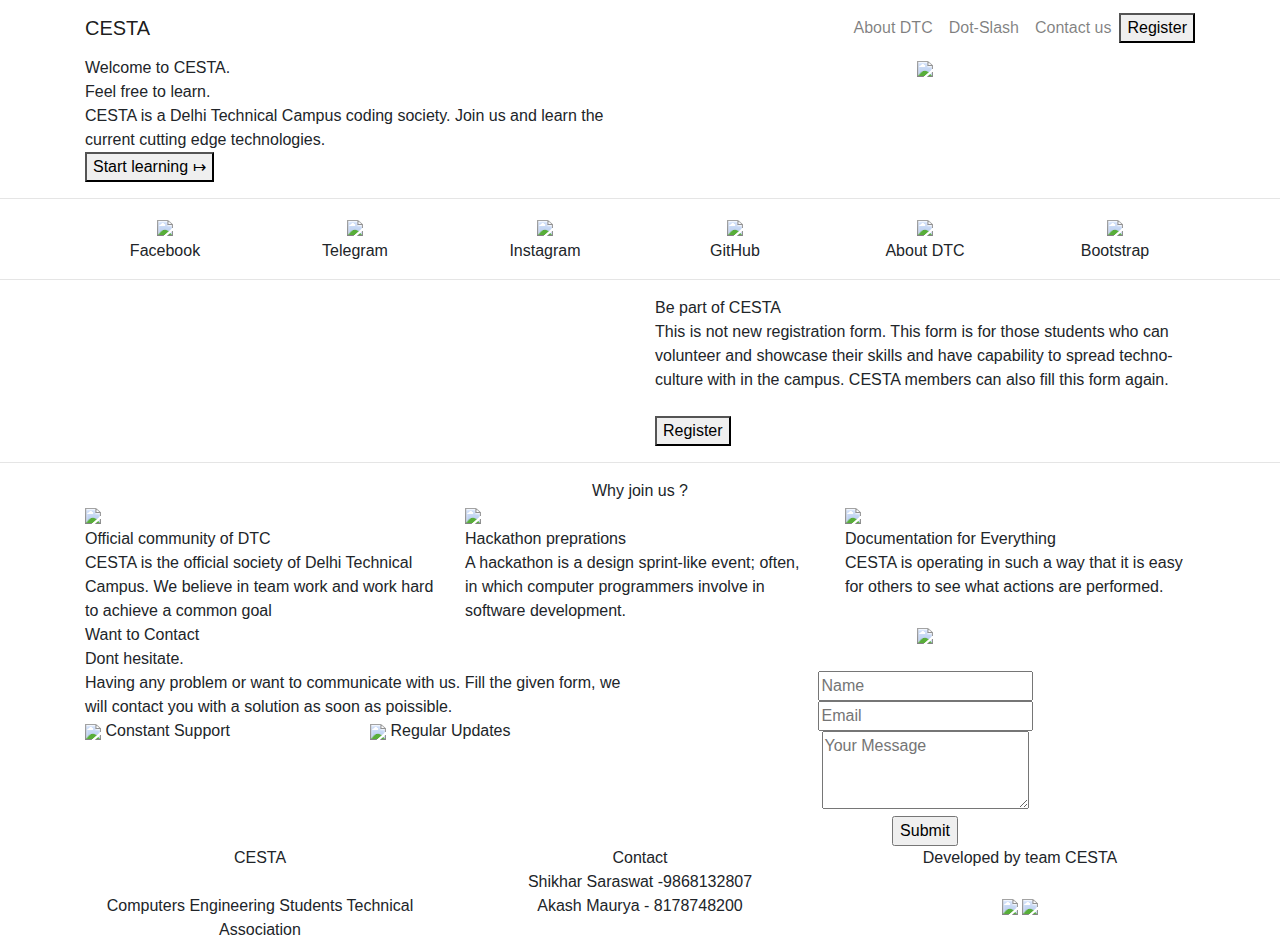
==== index.html @ a2cd414a "Update index.html" ====
<!DOCTYPE html>

<head>
  <title>
    CESTA
  </title>
  <meta name="viewport" content="width=device-width, initial-scale=1.0">
  <link rel="stylesheet" href="https://stackpath.bootstrapcdn.com/bootstrap/4.3.1/css/bootstrap.min.css"
    integrity="sha384-ggOyR0iXCbMQv3Xipma34MD+dH/1fQ784/j6cY/iJTQUOhcWr7x9JvoRxT2MZw1T" crossorigin="anonymous">
  <link rel="stylesheet" href="index.css">
  <link href="https://fonts.googleapis.com/css?family=Quicksand&display=swap" rel="stylesheet">
  <link href="https://fonts.googleapis.com/css?family=Dosis&display=swap" rel="stylesheet">
  <script src="https://code.jquery.com/jquery-3.3.1.slim.min.js"
    integrity="sha384-q8i/X+965DzO0rT7abK41JStQIAqVgRVzpbzo5smXKp4YfRvH+8abtTE1Pi6jizo"
    crossorigin="anonymous"></script>
  <script src="https://cdnjs.cloudflare.com/ajax/libs/popper.js/1.14.7/umd/popper.min.js"
    integrity="sha384-UO2eT0CpHqdSJQ6hJty5KVphtPhzWj9WO1clHTMGa3JDZwrnQq4sF86dIHNDz0W1"
    crossorigin="anonymous"></script>
  <script src="https://stackpath.bootstrapcdn.com/bootstrap/4.3.1/js/bootstrap.min.js"
    integrity="sha384-JjSmVgyd0p3pXB1rRibZUAYoIIy6OrQ6VrjIEaFf/nJGzIxFDsf4x0xIM+B07jRM"
    crossorigin="anonymous"></script>
    <script src="https://unpkg.com/@lottiefiles/lottie-player@latest/dist/lottie-player.js"></script>
</head>

<body>

  <!-- Navbar starts here -->
  <nav class="navbar navbar-expand-lg navbar-light bg-white">
    <div class="container">
      <a class="navbar-brand" href="/index.html">
        CESTA
      </a>
      <button class="navbar-toggler" type="button" data-toggle="collapse" data-target="#navbarCollapse"
        aria-controls="navbarCollapse" aria-expanded="false" aria-label="Toggle navigation">
        <span class="navbar-toggler-icon"></span>
      </button>
      <div class="collapse navbar-collapse" id="navbarCollapse">
        <ul class="navbar-nav ml-auto">
          <li class="nav-item">
            <a class="nav-link" id="navbarLandings" href="http://delhitechnicalcampus.ac.in/contact-us/"
              aria-haspopup="true" aria-expanded="false">
              About DTC
            </a>
          </li>
          <li class="nav-item">
            <a class="nav-link" id="navbarPages" data-toggle="dropdown" href="#" aria-haspopup="true"
              aria-expanded="false">
              Dot-Slash
            </a>
          </li>
          <li class="nav-item">
            <a class="nav-link" id="navbarAccount" href="https://www.facebook.com/cestadtc">
              Contact us
            </a>
          </li>
        </ul>
        <form
          action="https://docs.google.com/forms/d/1IozTeGY1pVrpytz_iZMzh29gVwq0QHMs3CnVpDoguuA/viewform?edit_requested=true">
          <button class="btn3">
            Register
          </button>
        </form>
      </div>
    </div>
  </nav>
  <!-- Navbar ends here -->


  <div class="first container">
    <div class="row">
      <div class="col-sm-12 col-md-6 png-pad">
        <div class="heading">
          Welcome to CESTA.
          <br>
          Feel free to learn.
        </div>
        <div class="description">
          CESTA is a Delhi Technical Campus coding society. Join us and
          learn the current cutting edge technologies.
        </div>
        <form action="#"><button class="button1">Start learning &#8614;</button></form>
      </div>
      <div class="col-sm-12 col-md-6 text-center">
        <img src="assets/images/cover.png" class="cover">
      </div>
    </div>
  </div>

  <hr>
  <div class="symbols container">
    <div class="row">
      <div class="col-4 col-md-2 png-pad text-center">
        <a href="https://www.facebook.com/cestadtc"><img src="assets/images/facebook.png" class="png2"></a>
        <div class="png-about">
          Facebook
        </div>
      </div>
      <div class="col-4 col-md-2 png-pad text-center">
        <img src="assets/images/telegram.png" class="png2">
        <div class="png-about">
          Telegram
        </div>
      </div>
      <div class="col-4 col-md-2 png-pad text-center">
        <img src="assets/images/insta.png" class="png2">
        <div class="png-about">
          Instagram
        </div>
      </div>
      <div class="col-4 col-md-2 png-pad text-center">
        <a href="https://github.com/"><img src="assets/images/github.png" class="png2"></a>
        <div class="png-about">
          GitHub
        </div>
      </div>
      <div class="col-4 col-md-2 png-pad text-center">
        <a href="http://delhitechnicalcampus.ac.in/"><img src="assets/images/college.png" class="png2"></a>
        <div class="png-about">
          About DTC
        </div>
      </div>
      <div class="col-4 col-md-2 png-pad text-center">
        <a href="https://getbootstrap.com/"><img src="assets/images/bootstrap.png" class="png2"></a>
        <div class="png-about">
          Bootstrap
        </div>
      </div>

    </div>
  </div>


  <hr>

  <div class="third">
    <div class="container">
      <div class="row">
        <div class="col-sm-12 col-md-6">
          <!-- Lottie file animation starts here-->
        
          <lottie-player src="https://assets9.lottiefiles.com/packages/lf20_zMZCKF.json"  background="transparent"  speed="1"  style="width: 340px; height: 300px;"  loop  autoplay></lottie-player>
      
          <!-- Lottie files animation ends here-->        
        </div>
         <div class="col-sm-12 col-md-6 notice">
          <div class="notice1">
            Be part of CESTA
          </div>
          <div class="notice2">
            This is not new registration form. This form is for those students who can
            volunteer and showcase their skills and have capability to spread techno-culture with in the campus.
            CESTA members can also fill this form again.
            <br>
            <br>
            <form
              action="https://docs.google.com/forms/d/1IozTeGY1pVrpytz_iZMzh29gVwq0QHMs3CnVpDoguuA/viewform?edit_requested=true">
              <button class="btn4">
                Register
              </button>
            </form>

          </div>
        </div>
      </div>
    </div>
  </div>
  <hr>


  <div class="second">
    <div class="container">
      <div class="text-center reason">
        Why join us ?
      </div>
      <div class="row">
        <div class="col-sm-12 col-md-4 col-lg-4">
          <img src="assets/images/official.png" class="png">
          <div class="info">
            Official community of DTC
          </div>
          <div class="info2">
            CESTA is the official society of Delhi Technical Campus.
            We believe in team work and work hard to achieve a common goal
          </div>
        </div>
        <div class="col-sm-12 col-md-4 col-lg-4">
          <img src="assets/images/hack.png" class="png">
          <div class="info">
            Hackathon preprations
          </div>
          <div class="info2">
            A hackathon is a design sprint-like event; often, in which computer programmers
            involve in software development.
          </div>
        </div>
        <div class="col-sm-12 col-md-4 col-lg-4">
          <img src="assets/images/documents.png" class="png">
          <div class="info">
            Documentation for Everything
          </div>
          <div class="info2">
            CESTA is operating in such a way that it is easy for others to see what actions are performed.
          </div>
        </div>
      </div>
    </div>
  </div>


  <!--Form section starts here-->
  <div class="fourth">
    <div class="container">
      <div class="row">
        <div class="col-sm-12 col-md-6 contact">
          Want to Contact
          <div class="contact1">
            Dont hesitate.
          </div>
          <div class="contact2">
            Having any problem or want to communicate with us.
            Fill the given form, we will contact you
            with a solution as soon as poissible.
          </div>
          <div class="contact3">
            <div class="row">
              <div class="col-6">
                <img src="assets/images/tick.png" class="tick">
                Constant Support
              </div>
              <div class="col-6">
                <img src="assets/images/tick.png" class="tick">
                Regular Updates
              </div>
            </div>

          </div>
        </div>

        <div class="col-sm-12 col-md-6 text-center d-flex justify-content-center">
          <div class="form">
            <img src="assets/images/form.jpg" class="jpg">
            <br>
            <br>
            <form id="contactform" action="#" method="POST">
              <input name="name" type="text" id="name" class="input" placeholder="Name"><br>
              <input name="email" type="email" id="email" class="input" placeholder="Email"><br>
              <textarea name="comment" id="comment" rows="3" class="input1" placeholder="Your Message"></textarea><br>

              <input name="_formsubmit_id" type="text" style="display:none">

              <input value="Submit" type="submit" class="btn5">
            </form>
          </div>
        </div>
      </div>
    </div>
  </div>
  <!-- Form section ends here -->

  <!-- Footer Section Starts here-->
  <div class="foot text-center">
    <div class="container">
      <div class="row">
        <div class="col-sm-12 col-md-4 foot-text">
          <div class="foot-text1">
            CESTA
          </div>
          <br>
          Computers Engineering Students Technical Association
          <br>
        </div>
        <div class="col-sm-12 col-md-4 foot-text foot-text1">
          Contact
          <div class="foot-text2">
            Shikhar Saraswat -9868132807 <br>
            Akash Maurya - 8178748200
          </div>
        </div>
        <div class="col-sm-12 col-md-4 foot-text pad">
          Developed by team CESTA
          <br>
          <br>
          <img src="assets/images/insta.png" class="png3">
          <a href="https://www.facebook.com/cestadtc"><img src="assets/images/facebook.png" class="png3"></a>
        </div>
      </div>
    </div>
  </div>

  <!-- Footer Section Ends here-->
  
</body>
</html>
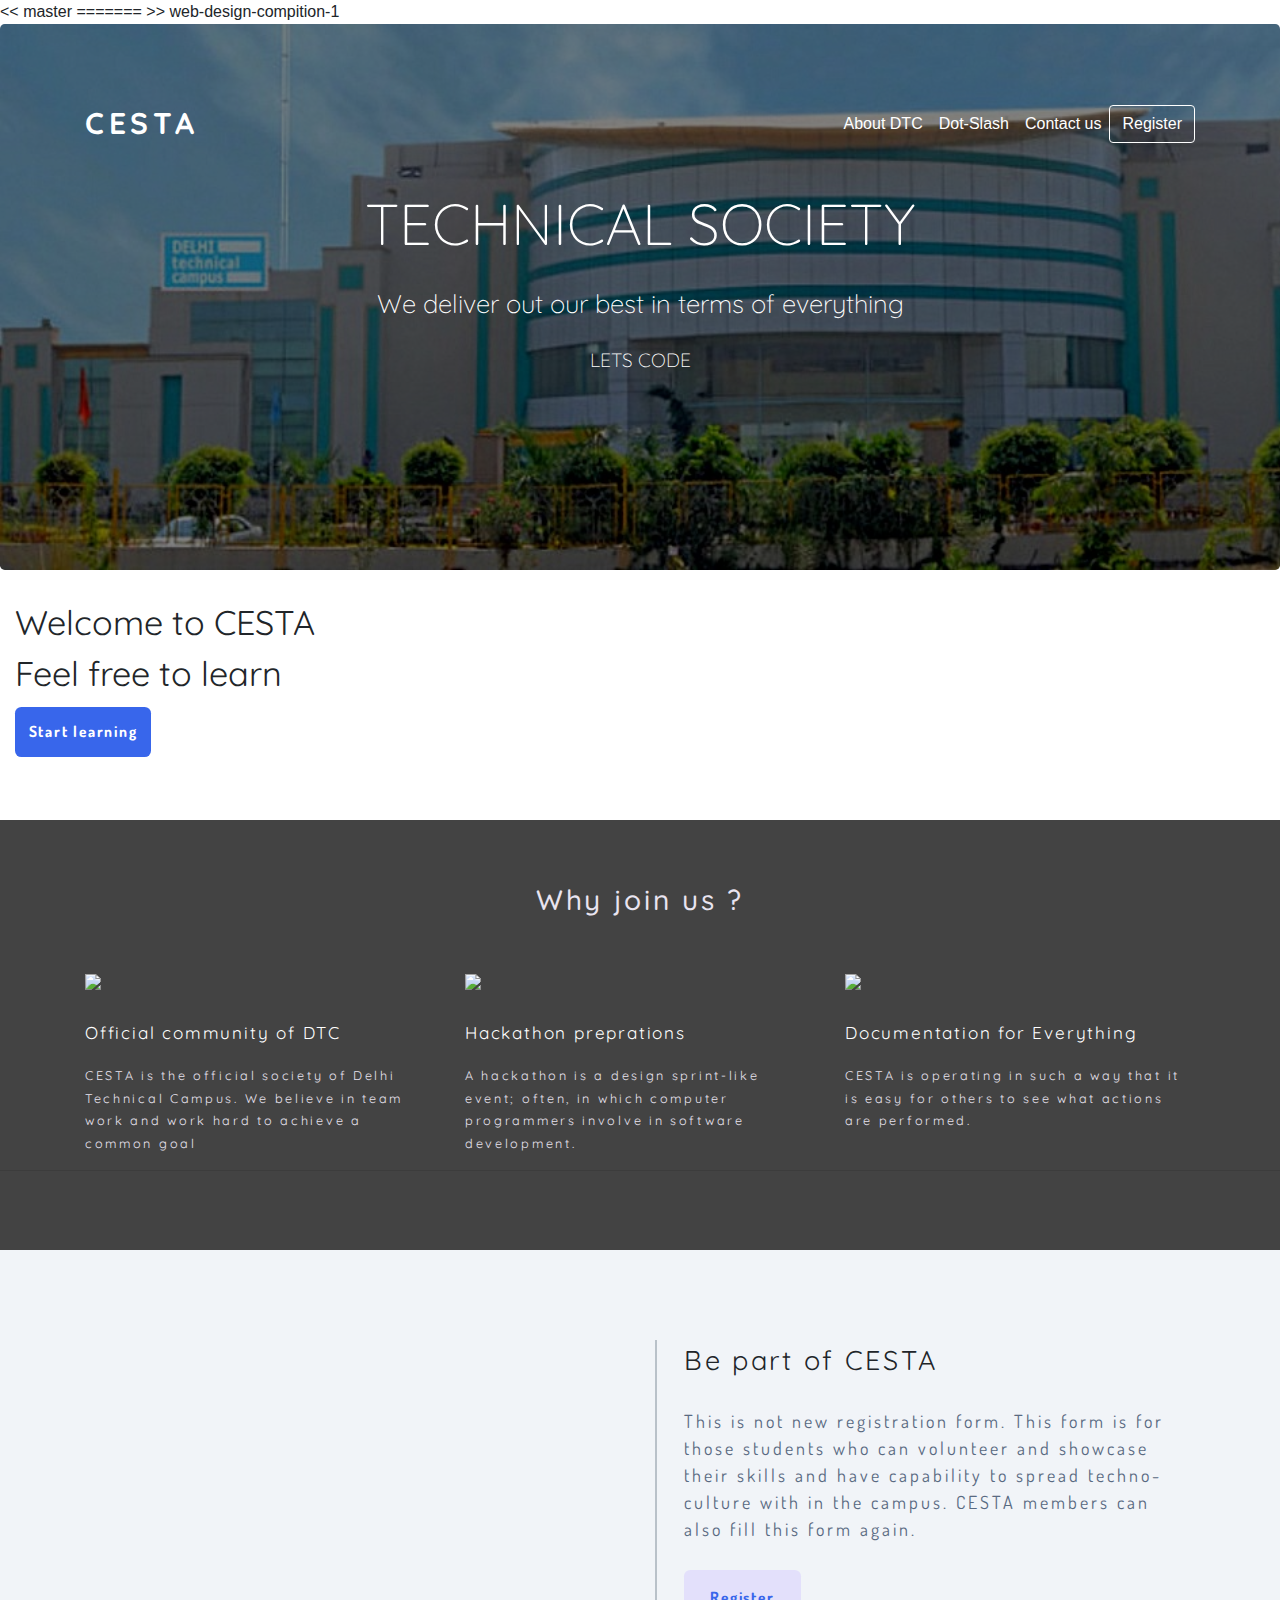
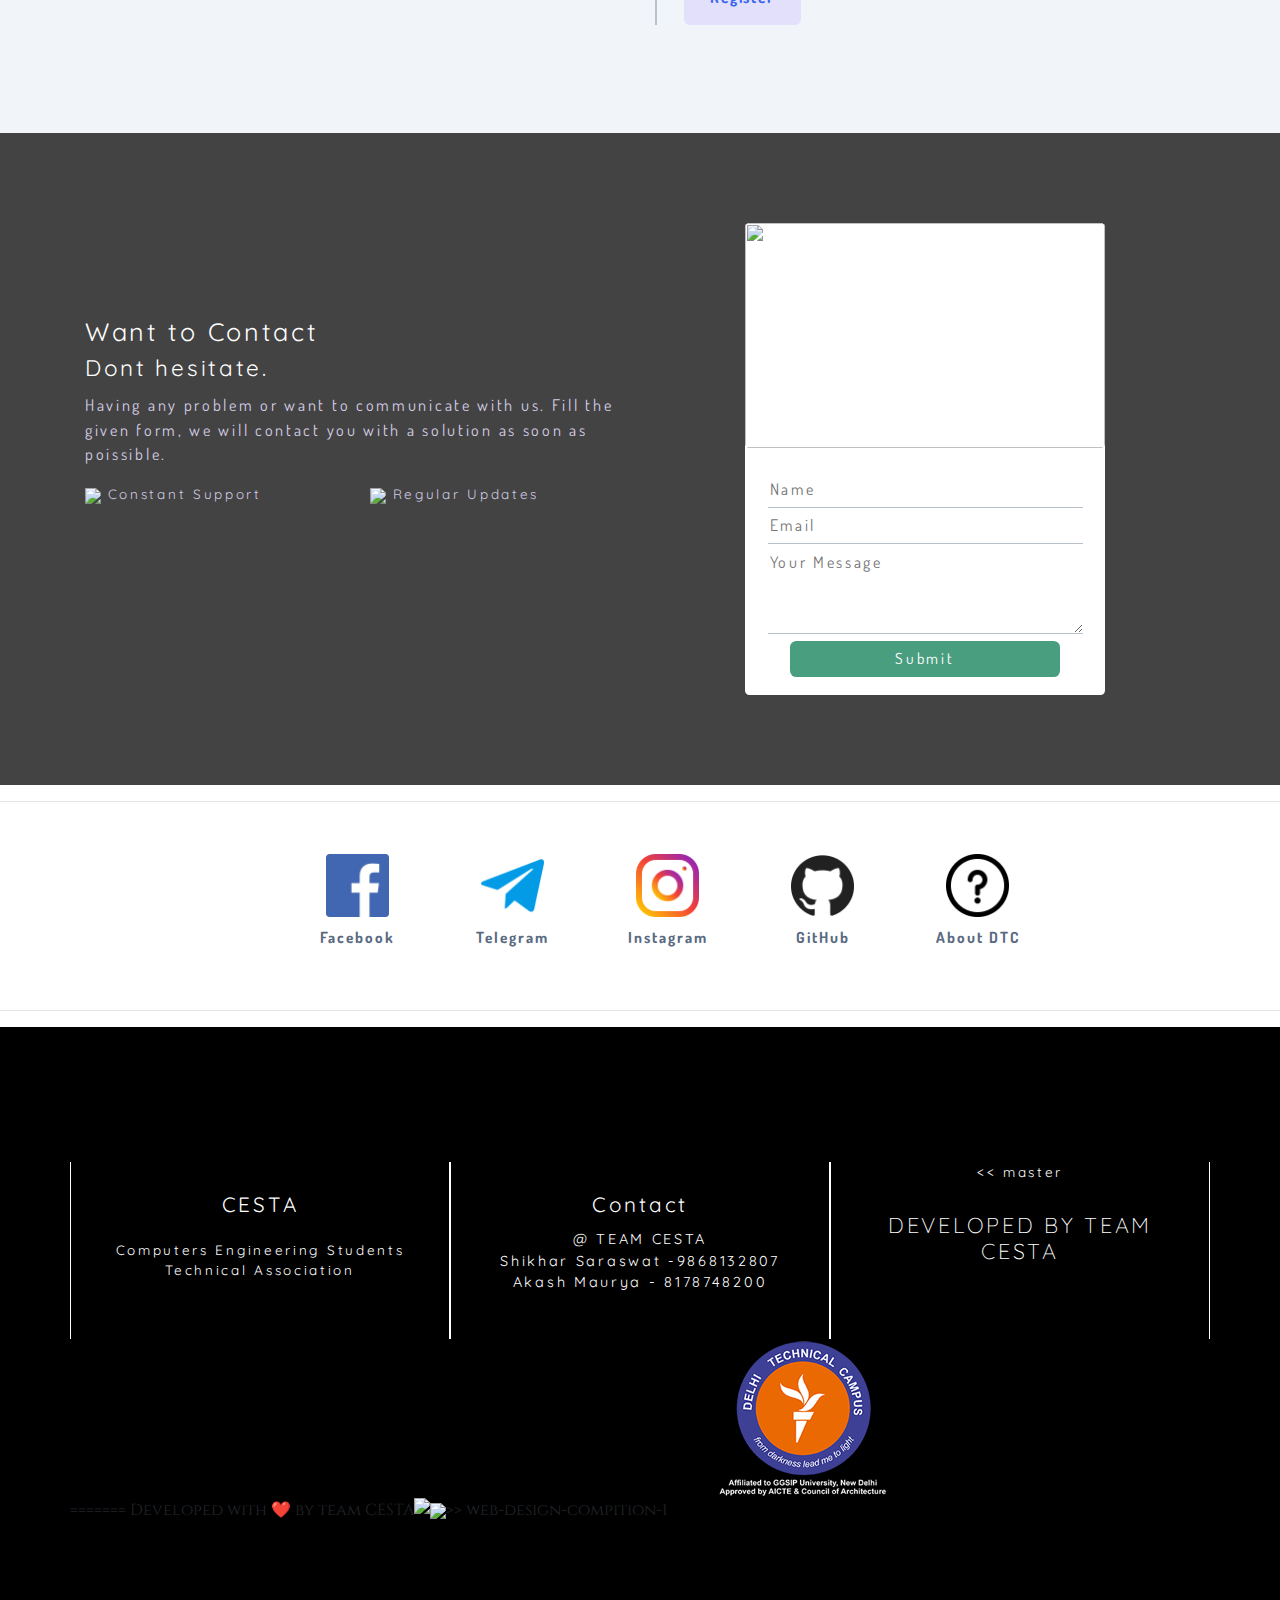
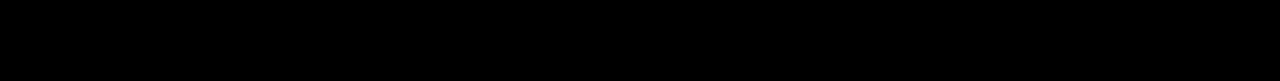
==== commit fb472cda: "Merge pull request #6 from Chadha93/master" ====
--- a/index.html
+++ b/index.html
@@ -1,15 +1,49 @@
 <!DOCTYPE html>
-
-<head>
-  <title>
-    CESTA
-  </title>
-  <meta name="viewport" content="width=device-width, initial-scale=1.0">
+<html lang="en">
+  <head><title>CESTA</title>
+   <!--Basic Meta tag-->
+     <meta charset="UTF-8">
+     <meta name="viewport" content="width=device-width, initial-scale=1.0">
+     <meta name="google" content="notranslate">
+     <meta http-equiv="X-UA-Compatible" content="IE=edge,chrome=1">
+     <meta name="keywords" content="GitHub, CESTA, cestadtc, "/>
+     <meta name="description" content="This is the website of CESTA. CESTA is a club of Delhi Technical Campus. This club manages all the event related to computer tech. Comeon join us here."/>
+     <meta name="author" content="Cesta Team">
+   <!-- Google / Search Engine Tags -->
+     <meta itemprop="name" content="CESTA">
+     <meta itemprop="description" content="This is the website of CESTA. CESTA is a club of Delhi Technical Campus. This club manages all the event related to computer tech. Comeon join us here.">
+     <meta itemprop="image" content="https://cesta.me/assets/images/card640x.png">
+   <!-- Facebook Meta Tags -->
+     <meta property="og:url" content="https://cesta.me">
+     <meta property="og:type" content="CESTA website, blog">
+     <meta property="og:title" content="CESTA">
+     <meta property="og:description" content="This is the website of CESTA. CESTA is a club of Delhi Technical Campus. This club manages all the event related to computer tech. Comeon join us here.">
+     <meta property="og:image" content="https://cesta.me/assets/images/card640x.png">
+   <!-- Twitter Meta Tags -->
+     <meta name="twitter:card" content="summary_large_image">
+     <meta name="twitter:title" content="CESTA">
+     <meta name="twitter:description" content="This is the website of CESTA. CESTA is a club of Delhi Technical Campus. This club manages all the event related to computer tech. Comeon join us here.">
+     <meta name="twitter:image" content="https://cesta.me/assets/images/card640x.png">
+   <!--Icons are here-->
+     <link rel="shortcut icon" href="/assets/images/falcon.png" type="image/x-icon">
+     <link rel="icon" href="/assets/images/falcon.png" sizes="32x32" type="image/png">
+     <link rel="apple-touch-icon-precomposed" href="/assets/images/falcon.png" type="image/png" sizes="152x152">
+     <link rel="apple-touch-icon-precomposed" href="/assets/images/falcon.png" type="image/png" sizes="120x120">
+     <link rel="icon" href="/assets/images/falcon.png" sizes="96x96" type="image/png">
+  <!--icons ends here-->
+  <!--Cloud css-->
   <link rel="stylesheet" href="https://stackpath.bootstrapcdn.com/bootstrap/4.3.1/css/bootstrap.min.css"
     integrity="sha384-ggOyR0iXCbMQv3Xipma34MD+dH/1fQ784/j6cY/iJTQUOhcWr7x9JvoRxT2MZw1T" crossorigin="anonymous">
+    <!--Local css-->
   <link rel="stylesheet" href="index.css">
+  <!--G Fonts-->
   <link href="https://fonts.googleapis.com/css?family=Quicksand&display=swap" rel="stylesheet">
   <link href="https://fonts.googleapis.com/css?family=Dosis&display=swap" rel="stylesheet">
+<< master
+  <link href="https://fonts.googleapis.com/css2?family=Cinzel&display=swap" rel="stylesheet">
+  
+=======
+  <!--All JS-->
   <script src="https://code.jquery.com/jquery-3.3.1.slim.min.js"
     integrity="sha384-q8i/X+965DzO0rT7abK41JStQIAqVgRVzpbzo5smXKp4YfRvH+8abtTE1Pi6jizo"
     crossorigin="anonymous"></script>
@@ -20,14 +54,19 @@
     integrity="sha384-JjSmVgyd0p3pXB1rRibZUAYoIIy6OrQ6VrjIEaFf/nJGzIxFDsf4x0xIM+B07jRM"
     crossorigin="anonymous"></script>
     <script src="https://unpkg.com/@lottiefiles/lottie-player@latest/dist/lottie-player.js"></script>
+>> web-design-compition-1
 </head>
 
 <body>
 
+ 
   <!-- Navbar starts here -->
-  <nav class="navbar navbar-expand-lg navbar-light bg-white">
-    <div class="container">
-      <a class="navbar-brand" href="/index.html">
+
+  <div class="jumbotron">
+
+  <nav class="navbar navbar-expand-lg navbar-dark bg-transparent">
+    <div class="container">
+      <a class="navbar-brand" href="/">
         CESTA
       </a>
       <button class="navbar-toggler" type="button" data-toggle="collapse" data-target="#navbarCollapse"
@@ -43,7 +82,7 @@
             </a>
           </li>
           <li class="nav-item">
-            <a class="nav-link" id="navbarPages" data-toggle="dropdown" href="#" aria-haspopup="true"
+            <a class="nav-link" id="navbarPages" data-toggle="dropdown" href="https://unix.stackexchange.com/questions/397524/what-does-the-mean-dot-slash-in-linux" aria-haspopup="true"
               aria-expanded="false">
               Dot-Slash
             </a>
@@ -56,81 +95,80 @@
         </ul>
         <form
           action="https://docs.google.com/forms/d/1IozTeGY1pVrpytz_iZMzh29gVwq0QHMs3CnVpDoguuA/viewform?edit_requested=true">
-          <button class="btn3">
-            Register
+          <button type="button" class="btn btn-outline-primary" >
+            <a href="https://docs.google.com/forms/d/e/1FAIpQLSfy1wA4u-utWZ19_MWjboxxfiAmiPNXQcgoN6CkXzzO_9iL2A/viewform"> Register</a>
           </button>
         </form>
       </div>
     </div>
   </nav>
+     <h1>TECHNICAL SOCIETY</h1>
+      <h5>
+         We deliver out our best 
+         in terms of everything
+      </h5>
+      <h2>LETS CODE</h2>
+
+ </div> 
   <!-- Navbar ends here -->
 
-
-  <div class="first container">
-    <div class="row">
+<!--FIRST CONTAINER-->
+
+  <div class="page-header page-header-small ">
+    <div class="filter">
       <div class="col-sm-12 col-md-6 png-pad">
         <div class="heading">
-          Welcome to CESTA.
-          <br>
-          Feel free to learn.
-        </div>
-        <div class="description">
-          CESTA is a Delhi Technical Campus coding society. Join us and
-          learn the current cutting edge technologies.
-        </div>
-        <form action="#"><button class="button1">Start learning &#8614;</button></form>
-      </div>
-      <div class="col-sm-12 col-md-6 text-center">
-        <img src="assets/images/cover.png" class="cover">
-      </div>
-    </div>
-  </div>
-
-  <hr>
-  <div class="symbols container">
-    <div class="row">
-      <div class="col-4 col-md-2 png-pad text-center">
-        <a href="https://www.facebook.com/cestadtc"><img src="assets/images/facebook.png" class="png2"></a>
-        <div class="png-about">
-          Facebook
-        </div>
-      </div>
-      <div class="col-4 col-md-2 png-pad text-center">
-        <img src="assets/images/telegram.png" class="png2">
-        <div class="png-about">
-          Telegram
-        </div>
-      </div>
-      <div class="col-4 col-md-2 png-pad text-center">
-        <img src="assets/images/insta.png" class="png2">
-        <div class="png-about">
-          Instagram
-        </div>
-      </div>
-      <div class="col-4 col-md-2 png-pad text-center">
-        <a href="https://github.com/"><img src="assets/images/github.png" class="png2"></a>
-        <div class="png-about">
-          GitHub
-        </div>
-      </div>
-      <div class="col-4 col-md-2 png-pad text-center">
-        <a href="http://delhitechnicalcampus.ac.in/"><img src="assets/images/college.png" class="png2"></a>
-        <div class="png-about">
-          About DTC
-        </div>
-      </div>
-      <div class="col-4 col-md-2 png-pad text-center">
-        <a href="https://getbootstrap.com/"><img src="assets/images/bootstrap.png" class="png2"></a>
-        <div class="png-about">
-          Bootstrap
-        </div>
-      </div>
-
-    </div>
-  </div>
-
-
-  <hr>
+          Welcome to CESTA
+          <br>
+          Feel free to learn
+          <form action="#"><button class="button1 ">Start learning </button></form>
+        </div>
+      
+      </div>
+      
+    </div>
+
+    <!-- second container-->
+
+    <div class="second">
+    <div class="container">
+      <div class="text-center reason">
+      <h3>  Why join us ?</h3>
+      </div>
+      <div class="row">
+        <div class="col-sm-12 col-md-4 col-lg-4">
+          <img src="assets/images/official.png" class="png">
+          <div class="info">
+            Official community of DTC
+          </div>
+          <div class="info2">
+            CESTA is the official society of Delhi Technical Campus.
+            We believe in team work and work hard to achieve a common goal
+          </div>
+        </div>
+        <div class="col-sm-12 col-md-4 col-lg-4">
+          <img src="assets/images/hack.png" class="png">
+          <div class="info">
+            Hackathon preprations
+          </div>
+          <div class="info2">
+            A hackathon is a design sprint-like event; often, in which computer programmers
+            involve in software development.
+          </div>
+        </div>
+        <div class="col-sm-12 col-md-4 col-lg-4">
+          <img src="assets/images/documents.png" class="png">
+          <div class="info">
+            Documentation for Everything
+          </div>
+          <div class="info2">
+            CESTA is operating in such a way that it is easy for others to see what actions are performed.
+          </div>
+        </div>
+      </div>
+    </div>
+    <hr>
+  </div> 
 
   <div class="third">
     <div class="container">
@@ -164,48 +202,7 @@
       </div>
     </div>
   </div>
-  <hr>
-
-
-  <div class="second">
-    <div class="container">
-      <div class="text-center reason">
-        Why join us ?
-      </div>
-      <div class="row">
-        <div class="col-sm-12 col-md-4 col-lg-4">
-          <img src="assets/images/official.png" class="png">
-          <div class="info">
-            Official community of DTC
-          </div>
-          <div class="info2">
-            CESTA is the official society of Delhi Technical Campus.
-            We believe in team work and work hard to achieve a common goal
-          </div>
-        </div>
-        <div class="col-sm-12 col-md-4 col-lg-4">
-          <img src="assets/images/hack.png" class="png">
-          <div class="info">
-            Hackathon preprations
-          </div>
-          <div class="info2">
-            A hackathon is a design sprint-like event; often, in which computer programmers
-            involve in software development.
-          </div>
-        </div>
-        <div class="col-sm-12 col-md-4 col-lg-4">
-          <img src="assets/images/documents.png" class="png">
-          <div class="info">
-            Documentation for Everything
-          </div>
-          <div class="info2">
-            CESTA is operating in such a way that it is easy for others to see what actions are performed.
-          </div>
-        </div>
-      </div>
-    </div>
-  </div>
-
+  
 
   <!--Form section starts here-->
   <div class="fourth">
@@ -257,6 +254,46 @@
   </div>
   <!-- Form section ends here -->
 
+
+  <hr>
+  <div class="symbols container">
+    <div class="row">
+      <div class="col-4 col-md-2 png-pad text-center">
+        <a href="https://www.facebook.com/cestadtc"><img src="facebook.png" class="png2"></a>
+        <div class="png-about">
+          Facebook
+        </div>
+      </div>
+      <div class="col-4 col-md-2 png-pad text-center">
+        <a href="https://telegram.org/"><img src="telegram.png" class="png2"></a>
+        <div class="png-about">
+          Telegram
+        </div>
+      </div>
+      <div class="col-4 col-md-2 png-pad text-center">
+        <a href="https://www.instagram.com/?hl=en"><img src="instagram.png" class="png2"></a>
+        <div class="png-about">
+          Instagram
+        </div>
+      </div>
+      <div class="col-4 col-md-2 png-pad text-center">
+        <a href="https://github.com/"><img src="logo.png" class="png2"></a>
+        <div class="png-about">
+          GitHub
+        </div>
+      </div>
+      <div class="col-4 col-md-2 png-pad text-center">
+        <a href="http://delhitechnicalcampus.ac.in/"><img src="question.png" class="png2"></a>
+        <div class="png-about">
+          About DTC
+        </div>
+      </div>
+
+    </div>
+  </div>
+  <hr>
+
+
   <!-- Footer Section Starts here-->
   <div class="foot text-center">
     <div class="container">
@@ -272,22 +309,37 @@
         <div class="col-sm-12 col-md-4 foot-text foot-text1">
           Contact
           <div class="foot-text2">
+             @ TEAM CESTA<br>
             Shikhar Saraswat -9868132807 <br>
             Akash Maurya - 8178748200
           </div>
         </div>
         <div class="col-sm-12 col-md-4 foot-text pad">
-          Developed by team CESTA
+<< master
+          <h5>DEVELOPED BY TEAM CESTA</div></h5>
+            <img class="ok" src="frlogo.png">
+=======
+          Developed with ❤️ by team CESTA
           <br>
           <br>
           <img src="assets/images/insta.png" class="png3">
           <a href="https://www.facebook.com/cestadtc"><img src="assets/images/facebook.png" class="png3"></a>
-        </div>
+>> web-design-compition-1
+        </div>
+        
       </div>
     </div>
   </div>
-
-  <!-- Footer Section Ends here-->
-  
+<!-- all the scripts-->
+<script src="https://code.jquery.com/jquery-3.3.1.slim.min.js"
+    integrity="sha384-q8i/X+965DzO0rT7abK41JStQIAqVgRVzpbzo5smXKp4YfRvH+8abtTE1Pi6jizo"
+    crossorigin="anonymous"></script>
+  <script src="https://cdnjs.cloudflare.com/ajax/libs/popper.js/1.14.7/umd/popper.min.js"
+    integrity="sha384-UO2eT0CpHqdSJQ6hJty5KVphtPhzWj9WO1clHTMGa3JDZwrnQq4sF86dIHNDz0W1"
+    crossorigin="anonymous"></script>
+  <script src="https://stackpath.bootstrapcdn.com/bootstrap/4.3.1/js/bootstrap.min.js"
+    integrity="sha384-JjSmVgyd0p3pXB1rRibZUAYoIIy6OrQ6VrjIEaFf/nJGzIxFDsf4x0xIM+B07jRM"
+    crossorigin="anonymous"></script>
+    <script src="https://unpkg.com/@lottiefiles/lottie-player@latest/dist/lottie-player.js"></script>
 </body>
-</html>+</html>
--- a/index.css
+++ b/index.css
@@ -0,0 +1,381 @@
+<<master
+/*This CSS is specially made for cesta.me*/
+/*Created by its contributor(s)*/
+/*Last Updated on 21 MAY 2020*/
+>> web-design-compition-1
+
+/* The navbar section starts here */
+.navbar{
+    padding-top:2vh;
+    padding-bottom:2vh;
+}
+.navbar-brand{
+    font-family: 'Quicksand', sans-serif;
+    color:white;
+    font-weight: bolder;
+    letter-spacing:0.5vh;
+    font-size: 30px;
+}
+/* The navbar section ends here */
+
+.navbar-dark .navbar-nav .nav-link {
+    color: white;
+}
+
+.btn-outline-primary {
+    color: white;
+    border-color: white;
+  }
+/* new*/
+a{
+ color: white; 
+}
+.jumbotron{
+  background-color: rgba(0, 0, 0, 0.5);
+  padding-bottom: 22vh;
+  margin-bottom: 0rem;
+  background-image: url("dtcb.jpg");
+  background-size:cover;  
+  width:100%;
+  background-blend-mode: hue;
+
+}
+
+.ok{
+  padding-left: 72vh;
+}
+
+h1{
+  text-align: center;
+  color: white;
+  font-size: 3.6em;
+  margin: 30px 0 0;
+  font-weight: 300;
+  font-family: 'Quicksand', sans-serif;
+}
+
+h2{
+   text-align: center;
+  color: white;
+  font-size: 1.2em;
+  margin: 30px 0 0;
+  font-weight: 300;
+  font-family: 'Quicksand', sans-serif;
+}
+
+h5{
+text-align: center;
+  color: white;
+  font-size: 1.6em;
+  margin: 30px 0 0;
+  font-weight: 300;
+  font-family: 'Quicksand', sans-serif;
+}
+
+/* Button Components */
+.button1{
+    border:0px;
+    padding:1.5vh;
+    border-radius:0.7vh;
+    font-family: 'Dosis', sans-serif;
+    font-weight: bold;
+    font-size:1.7vh;
+    background-color: rgb(56, 102, 235);
+    color:white;
+    letter-spacing:0.2vh;
+
+
+}
+.button2{
+    border:0px;
+    padding:1.5vh;
+    border-radius:0.7vh;
+    font-family: 'Dosis', sans-serif;
+    font-weight: bold;
+    font-size:1.7vh;
+    background-color:rgb(227, 224, 251);
+    color:rgb(56, 102, 235);
+    letter-spacing:0.2vh;
+}
+.btn3{
+    border:0px;
+    padding:1.3vh;
+    border-radius:0.7vh;
+    font-family: 'Dosis', sans-serif;
+    font-weight: bold;
+    font-size:1.5vh;
+    background-color: rgb(56, 102, 235);
+    color:white;
+    letter-spacing:0.3vh;
+}
+.btn4{
+    border:0px;
+    padding:1.8vh;
+    border-radius:0.7vh;
+    font-family: 'Dosis', sans-serif;
+    font-weight: bold;
+    font-size:1.7vh;
+    background-color:rgb(227, 224, 251);
+    color:rgb(56, 102, 235);
+    letter-spacing:0.2vh;
+    width:13vh;
+}
+.btn5{
+    font-family: 'Dosis', sans-serif;
+    font-size:1.7vh;
+    background-color:#499e7f;
+    letter-spacing: 0.3vh;
+    border-radius:0.7vh;
+    border:0px;
+    width:30vh;
+    height: 4vh;
+    color:white;
+}
+/* Button components ends here */
+
+.png-pad {
+    padding-top: 1vh;
+    padding-bottom: 5vh;
+    font-family: 'Cinzel', serif;
+}
+
+/* CSS For Images */
+.cover{
+    height: 35vh;
+    width: 45vh;
+}
+.png{
+    height: 4vh;
+}
+.png2{
+    height:7vh;
+}
+.png3{
+    height:3vh;
+}
+.lottie{
+    height:50vh;
+    width:50vh;
+}
+.tick{
+    height: 3vh;
+}
+.png4{
+    border-radius:15vh;
+
+}
+.jpg{
+    width:40vh;
+    height:25vh;
+    border-radius: 0.5vh;
+}
+/* CSS for images ends here */
+
+
+
+.page-header.page-header-small{
+   
+    padding-bottom: 15vh;
+    min-height: 65vh!important;
+    max-height: 700px;
+    background-position: relative;
+    background-size: cover;
+    background-color: #FFFFFF;
+    font-family: 'Cinzel', serif;
+}  
+
+
+.heading{
+    padding-top:2vh;
+    font-family: 'Quicksand', sans-serif;
+    font-size: 3.8vh;
+    padding-bottom:2vh;
+    margin: 0px;
+
+}
+.description{
+    font-family: 'Dosis', sans-serif;
+    letter-spacing: 0.3vh;
+    color:rgb(89, 106, 130);
+    font-size:1.9vh;
+    padding-bottom: 5vh;
+}
+
+.png-pad{
+    padding-top:1vh;
+    padding-bottom: 5vh;
+}
+.png-about{
+    padding-top:1vh;
+    font-family: 'Dosis', sans-serif;
+    font-size:1.7vh;
+    font-weight:bold;
+    color:rgb(89, 106, 130);
+    letter-spacing: 2px;
+}
+.symbols{
+    padding-top:3vh;
+    padding-left: 25vh;
+}
+
+.second{
+    padding-top:7vh;
+    padding-bottom:7vh;
+    background:#434343;
+    color: black; 
+}
+
+
+hr.style-two {
+    border: 0;
+    height: 1px;
+    background-image: linear-gradient(to right, rgba(0, 0, 0, 0), rgba(0, 0, 0, 0.75), rgba(0, 0, 0, 0));
+}
+  
+
+.info{
+    padding-top: 3vh;
+    font-family: 'Quicksand', sans-serif;
+    font-size:1.9vh;
+    letter-spacing:0.2vh;
+    color:white;
+}
+.info2{
+    padding-top:2vh;
+    font-family: 'Quicksand', sans-serif;
+    letter-spacing: 0.3vh;
+    color:#e9e4f0;
+    font-size:1.4vh;
+    line-height:2.5vh;
+}
+.third{
+    background: #f1f4f8; 
+}
+.notice{
+    padding-top:10vh;
+    padding-bottom:12vh;
+}
+.notice1{
+    font-family: 'Quicksand', sans-serif;
+    letter-spacing: 0.3vh;
+    font-size: 3vh;
+    border-left:2px solid #b9c1c9;;
+    padding-left: 3vh;
+}
+.notice2{
+    padding-top:3vh;
+    color:rgb(89, 106, 130);
+    font-size:2vh;
+    font-family: 'Dosis', sans-serif;
+    letter-spacing: 3px;
+    border-left:2px solid #b9c1c9;;
+    padding-left: 3vh;
+}
+.reason{
+    padding-bottom:5vh;
+    font-family: 'Quicksand', sans-serif;
+    letter-spacing: 0.3vh;
+    font-size: 2.5vh;
+    color:#E9E4F0;
+}
+.fourth{
+    padding-top:10vh;
+    background: #434343;
+    padding-bottom: 10vh; 
+}
+.contact{
+    padding-top: 10vh;
+    font-family: 'Quicksand', sans-serif;
+    letter-spacing: 0.3vh;
+    font-size: 2.8vh;
+    color: white;
+}
+.contact1{
+    font-size:2.5vh;
+    color:white;
+}
+.contact2{
+    font-size:1.8vh;
+    font-family: 'Dosis', sans-serif;
+    color:#d3cce3;
+    padding-top:1vh;
+}
+.contact3{
+    padding-top: 2vh;
+    font-size: 1.5vh;
+    color:#d3cce3;
+}
+.form{
+    margin: 0vh;
+    width:40vh;
+    background-color: white;
+    padding-bottom: 2vh;
+    border-radius: 0.5vh;
+}
+.input{
+    border:0px;
+    border-bottom: 1px solid #b9c1c9;
+    width: 35vh;
+    height: 4vh;
+    font-family: 'Dosis', sans-serif;
+    letter-spacing: 0.3vh;
+}
+.input1{
+    border:0px;
+    border-bottom: 1px solid #b9c1c9;
+    width: 35vh;
+    height: 10vh;
+    font-family: 'Dosis', sans-serif;
+    letter-spacing: 0.3vh;
+    padding-top: 0.7vh;
+}
+.foot{
+    background-color:#000000;
+    padding-top:15vh;
+    padding-bottom: 15vh;
+}
+.foot-text{
+    font-family: 'Quicksand', sans-serif;
+    letter-spacing:0.3vh;
+    border-right: 1px solid white;
+    border-left: 1px solid white;
+    font-size: 1.5vh;
+    color: white;
+}
+.foot-text1{
+    padding-top: 3vh;
+    color: white;
+    font-size: 2.3vh;
+}
+.foot-text2{
+    font-size:1.6vh;
+    padding-top: 1vh;
+    color:white;
+    padding-bottom: 5vh;
+}
+
+
+.pad{
+    padding-top:0vh;
+}
+.course{
+    font-family: 'Dosis', sans-serif;
+    letter-spacing:0.3vh;
+    font-size: 2.4vh;
+}
+.course-info{
+    font-family: 'Quicksand', sans-serif;
+    letter-spacing:0.3vh;
+    font-size: 1.5vh;
+    padding:2vh;
+    color:rgb(121, 133, 151);
+}
+
+
+/* CSS for mobile Devices */
+
+@media only screen and (max-width: 600px) {
+    .first{
+        padding-top: 3vh;
+    }
+}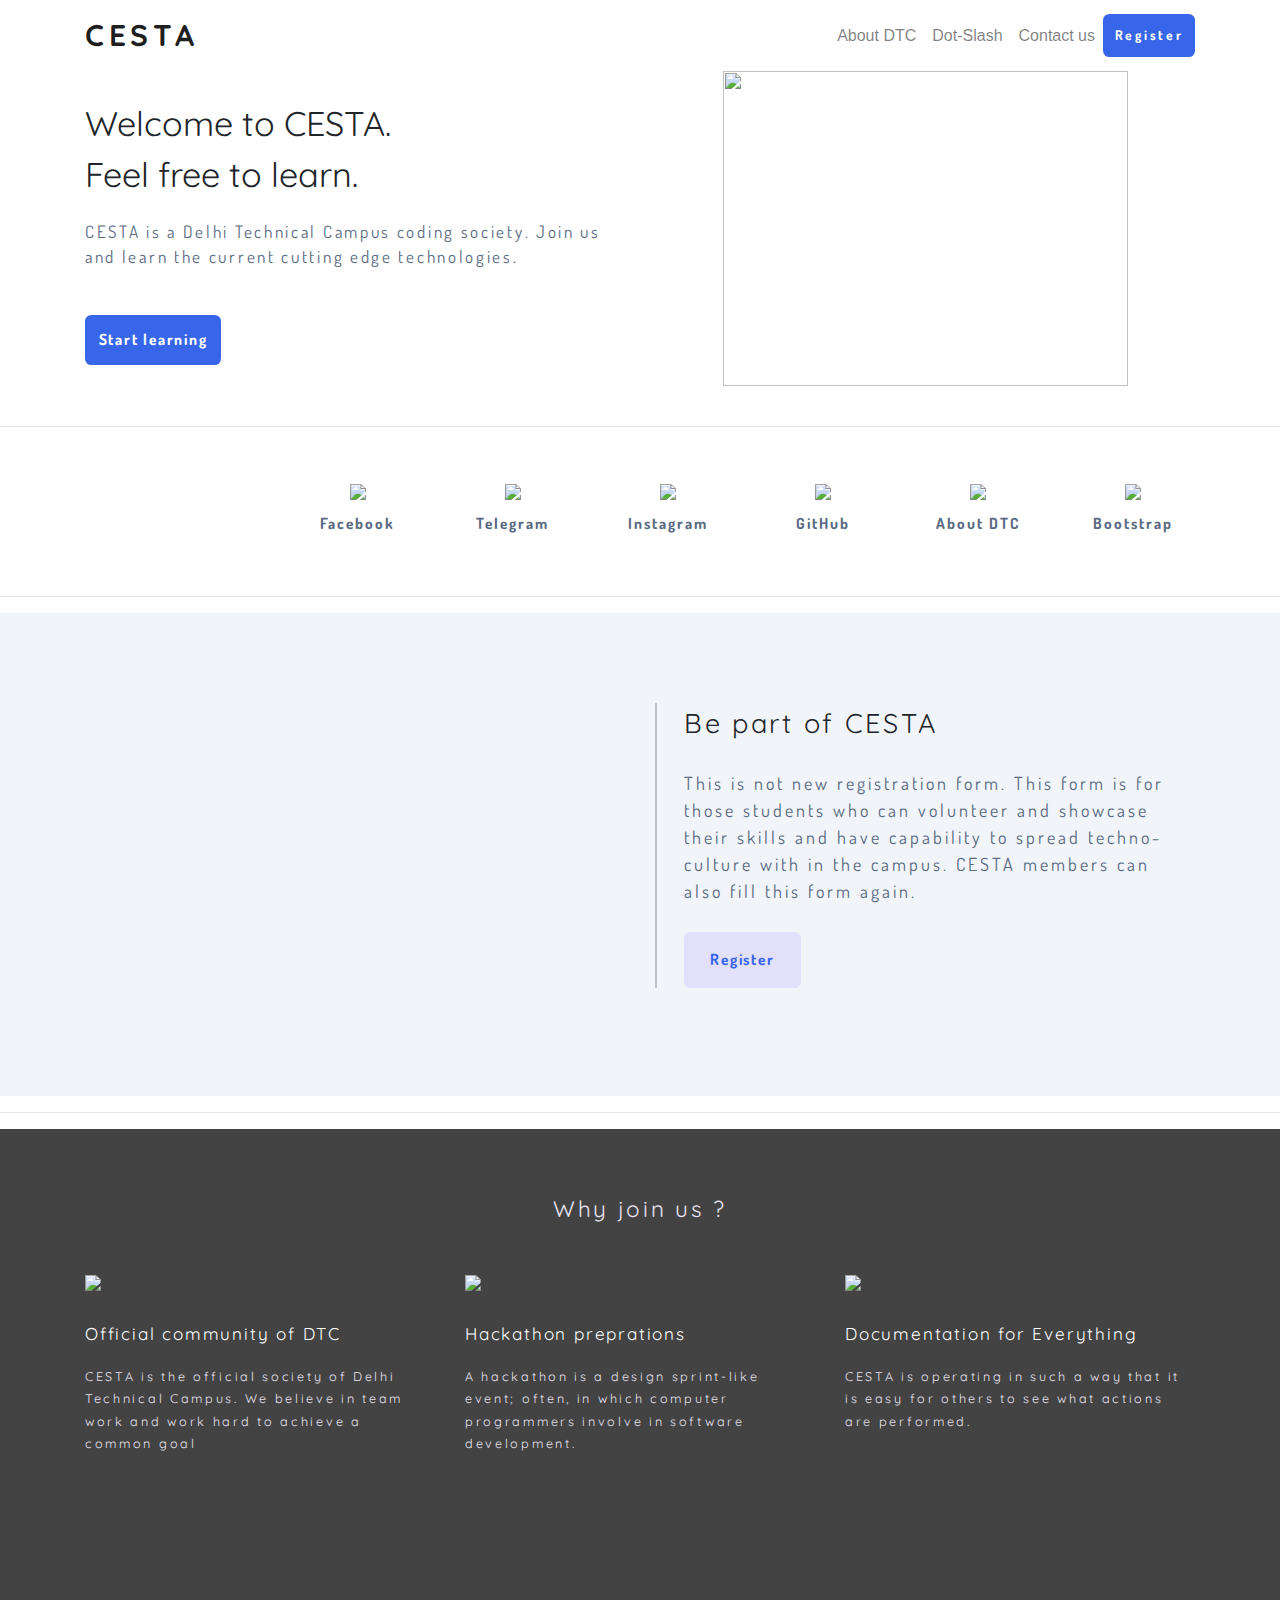
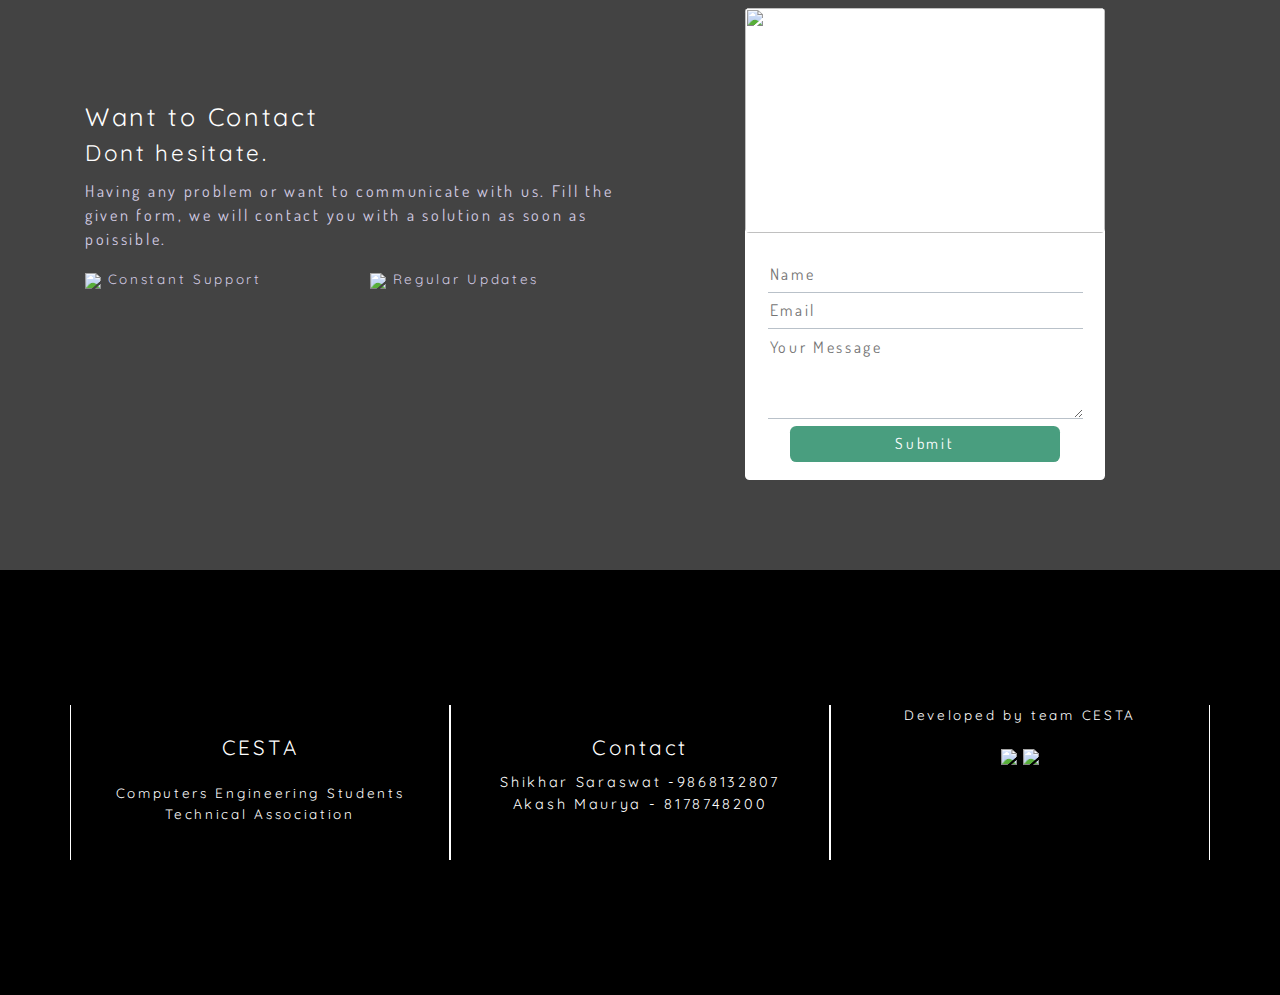
==== commit 7b975c67: "Merge pull request #8 from chaitanya1-coder/master" ====
--- a/index.html
+++ b/index.html
@@ -1,49 +1,15 @@
 <!DOCTYPE html>
-<html lang="en">
-  <head><title>CESTA</title>
-   <!--Basic Meta tag-->
-     <meta charset="UTF-8">
-     <meta name="viewport" content="width=device-width, initial-scale=1.0">
-     <meta name="google" content="notranslate">
-     <meta http-equiv="X-UA-Compatible" content="IE=edge,chrome=1">
-     <meta name="keywords" content="GitHub, CESTA, cestadtc, "/>
-     <meta name="description" content="This is the website of CESTA. CESTA is a club of Delhi Technical Campus. This club manages all the event related to computer tech. Comeon join us here."/>
-     <meta name="author" content="Cesta Team">
-   <!-- Google / Search Engine Tags -->
-     <meta itemprop="name" content="CESTA">
-     <meta itemprop="description" content="This is the website of CESTA. CESTA is a club of Delhi Technical Campus. This club manages all the event related to computer tech. Comeon join us here.">
-     <meta itemprop="image" content="https://cesta.me/assets/images/card640x.png">
-   <!-- Facebook Meta Tags -->
-     <meta property="og:url" content="https://cesta.me">
-     <meta property="og:type" content="CESTA website, blog">
-     <meta property="og:title" content="CESTA">
-     <meta property="og:description" content="This is the website of CESTA. CESTA is a club of Delhi Technical Campus. This club manages all the event related to computer tech. Comeon join us here.">
-     <meta property="og:image" content="https://cesta.me/assets/images/card640x.png">
-   <!-- Twitter Meta Tags -->
-     <meta name="twitter:card" content="summary_large_image">
-     <meta name="twitter:title" content="CESTA">
-     <meta name="twitter:description" content="This is the website of CESTA. CESTA is a club of Delhi Technical Campus. This club manages all the event related to computer tech. Comeon join us here.">
-     <meta name="twitter:image" content="https://cesta.me/assets/images/card640x.png">
-   <!--Icons are here-->
-     <link rel="shortcut icon" href="/assets/images/falcon.png" type="image/x-icon">
-     <link rel="icon" href="/assets/images/falcon.png" sizes="32x32" type="image/png">
-     <link rel="apple-touch-icon-precomposed" href="/assets/images/falcon.png" type="image/png" sizes="152x152">
-     <link rel="apple-touch-icon-precomposed" href="/assets/images/falcon.png" type="image/png" sizes="120x120">
-     <link rel="icon" href="/assets/images/falcon.png" sizes="96x96" type="image/png">
-  <!--icons ends here-->
-  <!--Cloud css-->
+
+<head>
+  <title>
+    CESTA
+  </title>
+  <meta name="viewport" content="width=device-width, initial-scale=1.0">
   <link rel="stylesheet" href="https://stackpath.bootstrapcdn.com/bootstrap/4.3.1/css/bootstrap.min.css"
     integrity="sha384-ggOyR0iXCbMQv3Xipma34MD+dH/1fQ784/j6cY/iJTQUOhcWr7x9JvoRxT2MZw1T" crossorigin="anonymous">
-    <!--Local css-->
   <link rel="stylesheet" href="index.css">
-  <!--G Fonts-->
   <link href="https://fonts.googleapis.com/css?family=Quicksand&display=swap" rel="stylesheet">
   <link href="https://fonts.googleapis.com/css?family=Dosis&display=swap" rel="stylesheet">
-<< master
-  <link href="https://fonts.googleapis.com/css2?family=Cinzel&display=swap" rel="stylesheet">
-  
-=======
-  <!--All JS-->
   <script src="https://code.jquery.com/jquery-3.3.1.slim.min.js"
     integrity="sha384-q8i/X+965DzO0rT7abK41JStQIAqVgRVzpbzo5smXKp4YfRvH+8abtTE1Pi6jizo"
     crossorigin="anonymous"></script>
@@ -54,19 +20,15 @@
     integrity="sha384-JjSmVgyd0p3pXB1rRibZUAYoIIy6OrQ6VrjIEaFf/nJGzIxFDsf4x0xIM+B07jRM"
     crossorigin="anonymous"></script>
     <script src="https://unpkg.com/@lottiefiles/lottie-player@latest/dist/lottie-player.js"></script>
->> web-design-compition-1
+    <script src="https://kit.fontawesome.com/61c8005366.js" crossorigin="anonymous"></script>
 </head>
 
 <body>
 
- 
   <!-- Navbar starts here -->
-
-  <div class="jumbotron">
-
-  <nav class="navbar navbar-expand-lg navbar-dark bg-transparent">
-    <div class="container">
-      <a class="navbar-brand" href="/">
+  <nav class="navbar navbar-expand-lg navbar-light bg-white">
+    <div class="container">
+      <a class="navbar-brand" href="./index.html">
         CESTA
       </a>
       <button class="navbar-toggler" type="button" data-toggle="collapse" data-target="#navbarCollapse"
@@ -82,7 +44,7 @@
             </a>
           </li>
           <li class="nav-item">
-            <a class="nav-link" id="navbarPages" data-toggle="dropdown" href="https://unix.stackexchange.com/questions/397524/what-does-the-mean-dot-slash-in-linux" aria-haspopup="true"
+            <a class="nav-link" id="navbarPages" data-toggle="dropdown" href="#" aria-haspopup="true"
               aria-expanded="false">
               Dot-Slash
             </a>
@@ -95,80 +57,81 @@
         </ul>
         <form
           action="https://docs.google.com/forms/d/1IozTeGY1pVrpytz_iZMzh29gVwq0QHMs3CnVpDoguuA/viewform?edit_requested=true">
-          <button type="button" class="btn btn-outline-primary" >
-            <a href="https://docs.google.com/forms/d/e/1FAIpQLSfy1wA4u-utWZ19_MWjboxxfiAmiPNXQcgoN6CkXzzO_9iL2A/viewform"> Register</a>
+          <button class="btn3">
+            Register
           </button>
         </form>
       </div>
     </div>
   </nav>
-     <h1>TECHNICAL SOCIETY</h1>
-      <h5>
-         We deliver out our best 
-         in terms of everything
-      </h5>
-      <h2>LETS CODE</h2>
-
- </div> 
   <!-- Navbar ends here -->
 
-<!--FIRST CONTAINER-->
-
-  <div class="page-header page-header-small ">
-    <div class="filter">
+
+  <div class="first container">
+    <div class="row">
       <div class="col-sm-12 col-md-6 png-pad">
         <div class="heading">
-          Welcome to CESTA
-          <br>
-          Feel free to learn
-          <form action="#"><button class="button1 ">Start learning </button></form>
-        </div>
-      
-      </div>
-      
-    </div>
-
-    <!-- second container-->
-
-    <div class="second">
-    <div class="container">
-      <div class="text-center reason">
-      <h3>  Why join us ?</h3>
-      </div>
-      <div class="row">
-        <div class="col-sm-12 col-md-4 col-lg-4">
-          <img src="assets/images/official.png" class="png">
-          <div class="info">
-            Official community of DTC
-          </div>
-          <div class="info2">
-            CESTA is the official society of Delhi Technical Campus.
-            We believe in team work and work hard to achieve a common goal
-          </div>
-        </div>
-        <div class="col-sm-12 col-md-4 col-lg-4">
-          <img src="assets/images/hack.png" class="png">
-          <div class="info">
-            Hackathon preprations
-          </div>
-          <div class="info2">
-            A hackathon is a design sprint-like event; often, in which computer programmers
-            involve in software development.
-          </div>
-        </div>
-        <div class="col-sm-12 col-md-4 col-lg-4">
-          <img src="assets/images/documents.png" class="png">
-          <div class="info">
-            Documentation for Everything
-          </div>
-          <div class="info2">
-            CESTA is operating in such a way that it is easy for others to see what actions are performed.
-          </div>
-        </div>
-      </div>
-    </div>
-    <hr>
-  </div> 
+          Welcome to CESTA.
+          <br>
+          Feel free to learn.
+        </div>
+        <div class="description">
+          CESTA is a Delhi Technical Campus coding society. Join us and
+          learn the current cutting edge technologies.
+        </div>
+        <form action="#"><button class="button1">Start learning <i class="fa fa-lightbulb-o" aria-hidden="true"></i></button></form>
+      </div>
+      <div class="col-sm-12 col-md-6 text-center">
+        <img src="assets/images/cover.png" class="cover">
+      </div>
+    </div>
+  </div>
+
+  <hr>
+  <div class="symbols container">
+    <div class="row">
+      <div class="col-4 col-md-2 png-pad text-center">
+        <a href="https://www.facebook.com/cestadtc"><img src="assets/images/facebook.png" class="png2"></a>
+        <div class="png-about">
+          Facebook
+        </div>
+      </div>
+      <div class="col-4 col-md-2 png-pad text-center">
+        <img src="assets/images/telegram.png" class="png2">
+        <div class="png-about">
+          Telegram
+        </div>
+      </div>
+      <div class="col-4 col-md-2 png-pad text-center">
+        <img src="assets/images/insta.png" class="png2">
+        <div class="png-about">
+          Instagram
+        </div>
+      </div>
+      <div class="col-4 col-md-2 png-pad text-center">
+        <a href="https://github.com/"><img src="assets/images/github.png" class="png2"></a>
+        <div class="png-about">
+          GitHub
+        </div>
+      </div>
+      <div class="col-4 col-md-2 png-pad text-center">
+        <a href="http://delhitechnicalcampus.ac.in/"><img src="assets/images/college.png" class="png2"></a>
+        <div class="png-about">
+          About DTC
+        </div>
+      </div>
+      <div class="col-4 col-md-2 png-pad text-center">
+        <a href="https://getbootstrap.com/"><img src="assets/images/bootstrap.png" class="png2"></a>
+        <div class="png-about">
+          Bootstrap
+        </div>
+      </div>
+
+    </div>
+  </div>
+
+
+  <hr>
 
   <div class="third">
     <div class="container">
@@ -202,7 +165,48 @@
       </div>
     </div>
   </div>
-  
+  <hr>
+
+
+  <div class="second">
+    <div class="container">
+      <div class="text-center reason">
+        Why join us ?
+      </div>
+      <div class="row">
+        <div class="col-sm-12 col-md-4 col-lg-4">
+          <img src="assets/images/official.png" class="png">
+          <div class="info">
+            Official community of DTC
+          </div>
+          <div class="info2">
+            CESTA is the official society of Delhi Technical Campus.
+            We believe in team work and work hard to achieve a common goal
+          </div>
+        </div>
+        <div class="col-sm-12 col-md-4 col-lg-4">
+          <img src="assets/images/hack.png" class="png">
+          <div class="info">
+            Hackathon preprations
+          </div>
+          <div class="info2">
+            A hackathon is a design sprint-like event; often, in which computer programmers
+            involve in software development.
+          </div>
+        </div>
+        <div class="col-sm-12 col-md-4 col-lg-4">
+          <img src="assets/images/documents.png" class="png">
+          <div class="info">
+            Documentation for Everything
+          </div>
+          <div class="info2">
+            CESTA is operating in such a way that it is easy for others to see what actions are performed.
+          </div>
+        </div>
+      </div>
+    </div>
+  </div>
+
 
   <!--Form section starts here-->
   <div class="fourth">
@@ -254,46 +258,6 @@
   </div>
   <!-- Form section ends here -->
 
-
-  <hr>
-  <div class="symbols container">
-    <div class="row">
-      <div class="col-4 col-md-2 png-pad text-center">
-        <a href="https://www.facebook.com/cestadtc"><img src="facebook.png" class="png2"></a>
-        <div class="png-about">
-          Facebook
-        </div>
-      </div>
-      <div class="col-4 col-md-2 png-pad text-center">
-        <a href="https://telegram.org/"><img src="telegram.png" class="png2"></a>
-        <div class="png-about">
-          Telegram
-        </div>
-      </div>
-      <div class="col-4 col-md-2 png-pad text-center">
-        <a href="https://www.instagram.com/?hl=en"><img src="instagram.png" class="png2"></a>
-        <div class="png-about">
-          Instagram
-        </div>
-      </div>
-      <div class="col-4 col-md-2 png-pad text-center">
-        <a href="https://github.com/"><img src="logo.png" class="png2"></a>
-        <div class="png-about">
-          GitHub
-        </div>
-      </div>
-      <div class="col-4 col-md-2 png-pad text-center">
-        <a href="http://delhitechnicalcampus.ac.in/"><img src="question.png" class="png2"></a>
-        <div class="png-about">
-          About DTC
-        </div>
-      </div>
-
-    </div>
-  </div>
-  <hr>
-
-
   <!-- Footer Section Starts here-->
   <div class="foot text-center">
     <div class="container">
@@ -309,37 +273,22 @@
         <div class="col-sm-12 col-md-4 foot-text foot-text1">
           Contact
           <div class="foot-text2">
-             @ TEAM CESTA<br>
             Shikhar Saraswat -9868132807 <br>
             Akash Maurya - 8178748200
           </div>
         </div>
         <div class="col-sm-12 col-md-4 foot-text pad">
-<< master
-          <h5>DEVELOPED BY TEAM CESTA</div></h5>
-            <img class="ok" src="frlogo.png">
-=======
-          Developed with ❤️ by team CESTA
+          Developed by team CESTA
           <br>
           <br>
           <img src="assets/images/insta.png" class="png3">
           <a href="https://www.facebook.com/cestadtc"><img src="assets/images/facebook.png" class="png3"></a>
->> web-design-compition-1
-        </div>
-        
-      </div>
-    </div>
-  </div>
-<!-- all the scripts-->
-<script src="https://code.jquery.com/jquery-3.3.1.slim.min.js"
-    integrity="sha384-q8i/X+965DzO0rT7abK41JStQIAqVgRVzpbzo5smXKp4YfRvH+8abtTE1Pi6jizo"
-    crossorigin="anonymous"></script>
-  <script src="https://cdnjs.cloudflare.com/ajax/libs/popper.js/1.14.7/umd/popper.min.js"
-    integrity="sha384-UO2eT0CpHqdSJQ6hJty5KVphtPhzWj9WO1clHTMGa3JDZwrnQq4sF86dIHNDz0W1"
-    crossorigin="anonymous"></script>
-  <script src="https://stackpath.bootstrapcdn.com/bootstrap/4.3.1/js/bootstrap.min.js"
-    integrity="sha384-JjSmVgyd0p3pXB1rRibZUAYoIIy6OrQ6VrjIEaFf/nJGzIxFDsf4x0xIM+B07jRM"
-    crossorigin="anonymous"></script>
-    <script src="https://unpkg.com/@lottiefiles/lottie-player@latest/dist/lottie-player.js"></script>
+        </div>
+      </div>
+    </div>
+  </div>
+
+  <!-- Footer Section Ends here-->
+  
 </body>
-</html>
+</html>